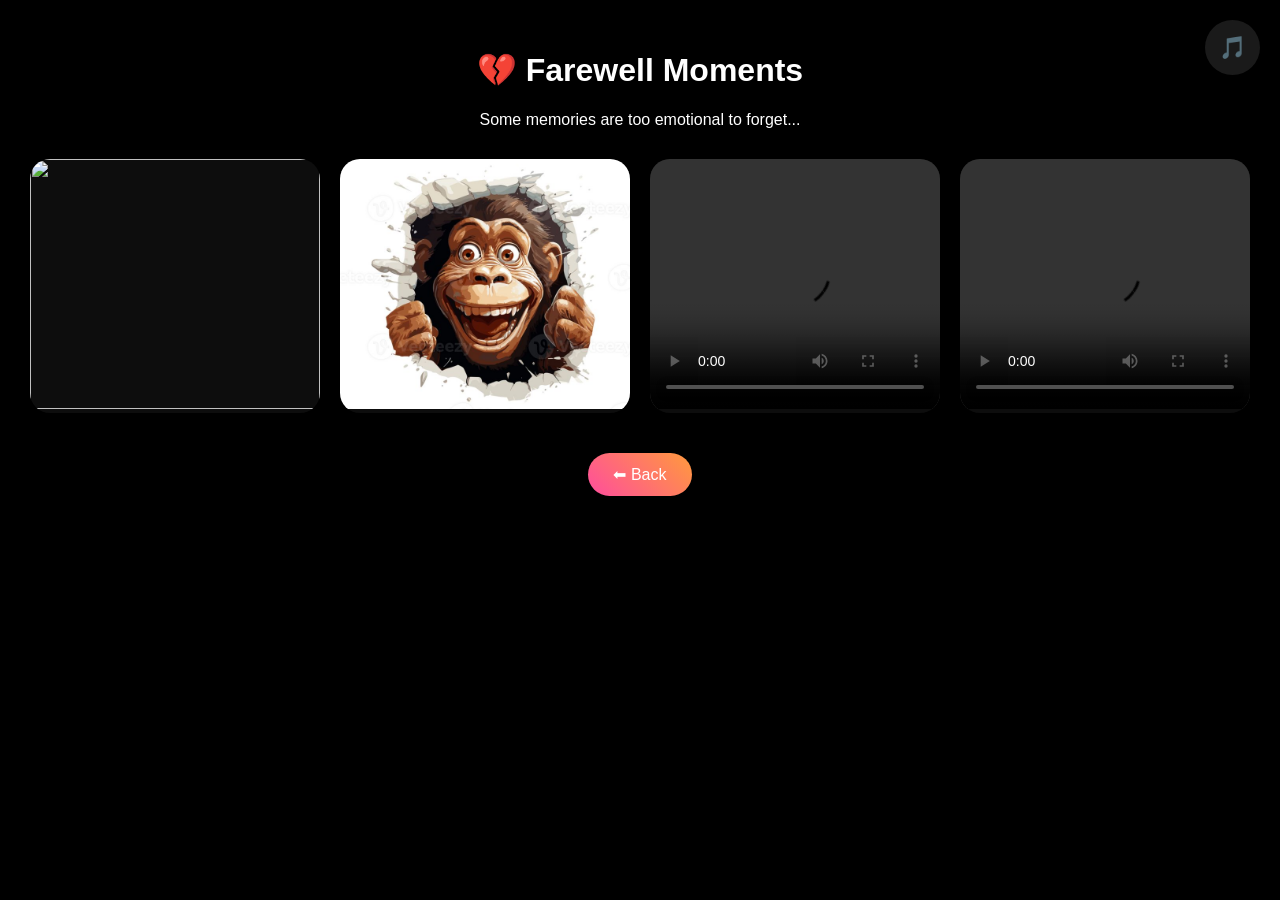
==== pages/surprise.html @ c98bd46a "surprise html updated" ====
<!DOCTYPE html>
<html lang="en">

<head>
<meta charset="UTF-8">
<meta name="viewport" content="width=device-width, initial-scale=1.0">

<title>Farewell Moments 💔</title>

<link rel="stylesheet" href="../css/style.css">
<link rel="stylesheet" href="../css/surprise.css">

</head>

<body>

<!-- 🎵 MUSIC -->
<audio id="sadMusic" loop>
  <source src="../assets/audio/farewell.mp3" type="audio/mp3">
</audio>

<!-- 🔊 BUTTON -->
<div class="music-btn" id="playMusic">🎵</div>

<h1 class="fade">💔 Farewell Moments</h1>
<p class="fade">Some memories are too emotional to forget...</p>

<div class="surprise-grid">

  <div class="card fade">
    <img src="../assets/surprise/img1.jpg">
  </div>

  <div class="card fade">
    <img src="../assets/surprise/img2.jpg">
  </div>

  <div class="card fade">
    <video controls>
      <source src="../assets/surprise/video1.mp4" type="video/mp4">
    </video>
  </div>

  <div class="card fade">
    <video controls>
      <source src="../assets/surprise/video2.mp4" type="video/mp4">
    </video>
  </div>

</div>

<a href="../index.html" class="back-btn fade">⬅ Back</a>

<script src="../js/surprise.js"></script>

</body>
</html>
---- css/style.css ----
body{
margin:0;
font-family:'Poppins',sans-serif;
color:white;
background:#000;
overflow-x:hidden;
position:relative;
}

/* GLOWING PARTICLES BACKGROUND */

.particles{
position:fixed;
top:0;
left:0;
width:100%;
height:100%;
pointer-events:none;
z-index:1;
overflow:hidden;
}

.particles::before,
.particles::after{
content:"";
position:absolute;
width:200%;
height:200%;
background-image:
radial-gradient(circle,#ffffff 2px,transparent 2px);
background-size:80px 80px;
animation:particlesMove 60s linear infinite;
opacity:0.2;
}

@keyframes particlesMove{

from{
transform:translateY(0);
}

to{
transform:translateY(-500px);
}

}


/* FLOATING EMOJIS BACKGROUND */

.emoji-bg{
position:fixed;
top:0;
left:0;
width:100%;
height:100%;
pointer-events:none;
z-index:0;
overflow:hidden;
}

.emoji{
position:absolute;
font-size:30px;
opacity:0.3;
animation:floatUp 18s linear infinite;
transition:transform 0.3s ease;
filter:drop-shadow(0 0 8px rgba(255,255,255,0.6));
}

@keyframes floatUp{

0%{
transform:translateY(100vh) rotate(0deg);
opacity:0;
}

50%{
opacity:0.2;
}

100%{
transform:translateY(-10vh) rotate(360deg);
opacity:0;
}

}


/* SECTION BASE */

section{
padding:120px 10%;
text-align:center;
position:relative;
z-index:2;
}


/* HERO */

.hero{
min-height:100vh;
display:flex;
align-items:center;
justify-content:space-between;
flex-wrap:wrap;
}

.hero-content{
max-width:600px;
background:rgba(255,255,255,0.06);
padding:50px;
border-radius:25px;
backdrop-filter:blur(15px);
box-shadow:0 20px 40px rgba(0,0,0,0.5);
}

.hero h1{
font-size:54px;
font-family:'Playfair Display',serif;
text-shadow:0 5px 30px rgba(0,0,0,0.8);
}

.hero h2{
font-size:30px;
}

.hero h3{
font-size:22px;
}

.college-name{
opacity:0.9;
margin-bottom:20px;
}

.tagline{
font-family:'Pacifico',cursive;
font-size:22px;
color:#FFD166;
}


/* BUTTON */

button{
background:linear-gradient(45deg,#ff4d9d,#ff9a3c);
border:none;
padding:16px 40px;
border-radius:40px;
font-size:18px;
color:white;
cursor:pointer;
box-shadow:0 10px 30px rgba(0,0,0,0.5);
transition:0.3s;
}

button:hover{
transform:scale(1.1);
box-shadow:0 15px 40px rgba(0,0,0,0.8);
}


/* GLASS SECTIONS */

.quote-section,
.memories-intro,
.video-intro,
.seniors-intro,
.faculty-intro,
.timeline-intro,
.fun-awards,
.messages,
.surprise{

background:rgba(255,255,255,0.06);
backdrop-filter:blur(15px);
border-radius:25px;
margin:80px 8%;
padding:100px 40px;
box-shadow:0 20px 40px rgba(0,0,0,0.6);
}


/* QUOTE */

.quote{
font-family:'Playfair Display',serif;
font-size:36px;
line-height:1.6;
max-width:900px;
margin:auto;
text-shadow:0 6px 30px rgba(0,0,0,0.9);
}


/* FADE ANIMATION */

.fade-element{
opacity:0;
transform:translateY(40px);
transition:all 1s ease;
}

.fade-element.show{
opacity:1;
transform:translateY(0);
}


/* MUSIC BUTTON */

.music-control{
position:fixed;
top:20px;
right:20px;
background:rgba(255,255,255,0.15);
backdrop-filter:blur(10px);
width:60px;
height:60px;
border-radius:50%;
display:flex;
align-items:center;
justify-content:center;
font-size:24px;
cursor:pointer;
z-index:1000;
transition:0.3s;
}

.music-control:hover{
transform:scale(1.15);
}


/* SCROLL INDICATOR */

.scroll-indicator{
margin-top:30px;
font-size:18px;
animation:bounce 2s infinite;
}

@keyframes bounce{
0%,100%{transform:translateY(0);}
50%{transform:translateY(8px);}
}


/* FOOTER */

footer{
background:#000;
padding:40px;
font-size:18px;
border-top:1px solid rgba(255,255,255,0.1);
}
/* SPARKLE TRAIL EFFECT */

#sparkle-container{
position:fixed;
top:0;
left:0;
width:100%;
height:100%;
pointer-events:none;
z-index:3;
}

.sparkle{
position:absolute;
width:6px;
height:6px;
background:white;
border-radius:50%;
pointer-events:none;
animation:sparkleFade 1s linear forwards;
box-shadow:0 0 8px white, 0 0 12px #ffd700;
}

@keyframes sparkleFade{

0%{
opacity:1;
transform:scale(1);
}

100%{
opacity:0;
transform:scale(0);
}

}
---- css/surprise.css ----
body{
  background:#000;
  color:white;
  text-align:center;
  padding:30px;
}

/* MUSIC BUTTON */
.music-btn{
  position:fixed;
  top:20px;
  right:20px;
  width:55px;
  height:55px;
  border-radius:50%;
  background:rgba(255,255,255,0.1);
  display:flex;
  align-items:center;
  justify-content:center;
  font-size:22px;
  cursor:pointer;
  z-index:1000;
}

/* GRID */
.surprise-grid{
  display:grid;
  grid-template-columns:repeat(auto-fit,minmax(250px,1fr));
  gap:20px;
  margin-top:30px;
}

/* CARD */
.card{
  border-radius:20px;
  overflow:hidden;
  background:rgba(255,255,255,0.05);
  transition:0.4s;
}

/* IMAGE + VIDEO */
.card img,
.card video{
  width:100%;
  height:250px;
  object-fit:cover;
}

/* HOVER EFFECT */
.card:hover{
  transform:scale(1.05);
}

/* BACK BUTTON */
.back-btn{
  display:inline-block;
  margin-top:40px;
  padding:12px 25px;
  border-radius:30px;
  background:linear-gradient(45deg,#ff4d9d,#ff9a3c);
  text-decoration:none;
  color:white;
}

/* FADE ANIMATION */
.fade{
  opacity:0;
  transform:translateY(40px);
  transition:1s;
}

.fade.show{
  opacity:1;
  transform:translateY(0);
}
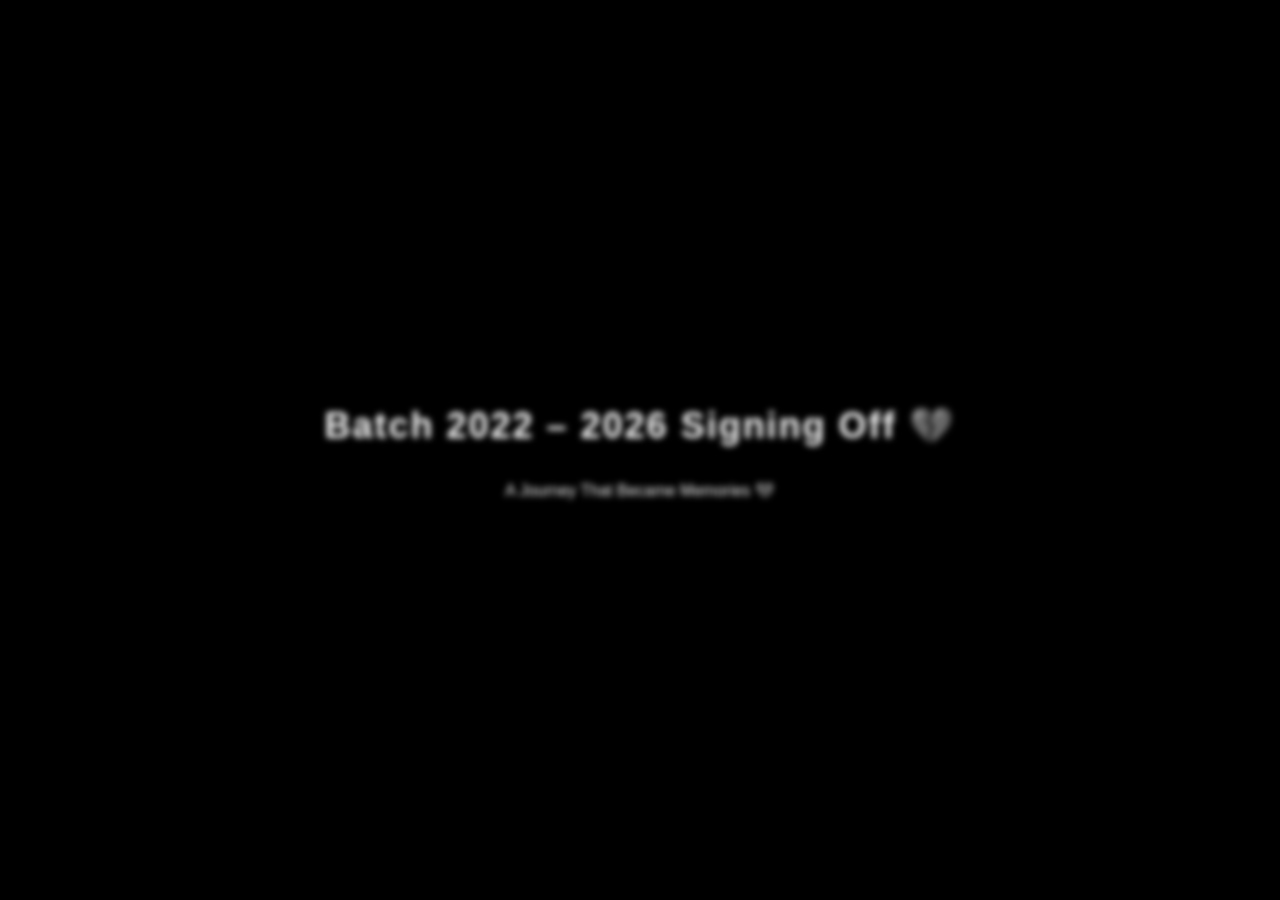
==== commit e26f709b: "updated surprise sections" ====
--- a/pages/surprise.html
+++ b/pages/surprise.html
@@ -14,41 +14,71 @@
 
 <body>
 
+<!-- 🎬 INTRO -->
+<div id="introScreen">
+  <h1 class="intro-text">Batch 2022 – 2026 Signing Off 💔</h1>
+  <p class="intro-sub">A Journey That Became Memories 💔</p>
+</div>
+
+<!-- 🎞 FULLSCREEN SLIDESHOW -->
+<div class="fullscreen-slideshow">
+  <img src="../assets/surprise/img1.png">
+  <img src="../assets/surprise/img2.jpeg">
+  <img src="../assets/surprise/img3.jpg">
+</div>
+
+<!-- 🕊 HEART PARTICLES -->
+<div id="hearts"></div>
+
 <!-- 🎵 MUSIC -->
 <audio id="sadMusic" loop>
-  <source src="../assets/audio/farewell.mp3" type="audio/mp3">
+  <source src="../assets/audio/farewell.mpeg" type="audio/mp3">
 </audio>
 
-<!-- 🔊 BUTTON -->
 <div class="music-btn" id="playMusic">🎵</div>
 
+<!-- 💬 QUOTE -->
+<div class="floating-quote"></div>
+
+<!-- 🔥 CONTENT -->
 <h1 class="fade">💔 Farewell Moments</h1>
 <p class="fade">Some memories are too emotional to forget...</p>
 
 <div class="surprise-grid">
 
+  <!-- IMAGE -->
   <div class="card fade">
-    <img src="../assets/surprise/img1.jpg">
+    <img src="../assets/surprise/img1.png" class="zoom">
   </div>
 
   <div class="card fade">
-    <img src="../assets/surprise/img2.jpg">
+    <img src="../assets/surprise/img2.jpeg" class="zoom">
   </div>
 
-  <div class="card fade">
-    <video controls>
-      <source src="../assets/surprise/video1.mp4" type="video/mp4">
-    </video>
+  <!-- VIDEO -->
+  <div class="card fade video-card" data-video="../assets/surprise/video1.mp4">
+    <img src="../assets/surprise/thumb1.jpg">
+    <div class="play-btn">▶</div>
   </div>
 
-  <div class="card fade">
-    <video controls>
-      <source src="../assets/surprise/video2.mp4" type="video/mp4">
-    </video>
+  <div class="card fade video-card" data-video="../assets/surprise/video2.mp4">
+    <img src="../assets/surprise/thumb2.png">
+    <div class="play-btn">▶</div>
   </div>
 
 </div>
 
+<!-- 🎬 VIDEO POPUP -->
+<div id="videoPopup" class="video-popup">
+  <span class="close">✖</span>
+  <video id="popupVideo" controls autoplay></video>
+</div>
+<div id="imagePopup" class="image-popup">
+  <span class="close-img">✖</span>
+  <img id="popupImage">
+</div>
+
+<!-- 🔙 BACK -->
 <a href="../index.html" class="back-btn fade">⬅ Back</a>
 
 <script src="../js/surprise.js"></script>
--- a/css/surprise.css
+++ b/css/surprise.css
@@ -1,11 +1,20 @@
+/* =========================
+   🌑 BASE CLEAN RESET
+========================= */
+
 body{
+  margin:0;
+  font-family:'Poppins',sans-serif;
   background:#000;
   color:white;
+  overflow-x:hidden;
   text-align:center;
-  padding:30px;
-}
-
-/* MUSIC BUTTON */
+}
+
+/* =========================
+   🎵 MUSIC BUTTON
+========================= */
+
 .music-btn{
   position:fixed;
   top:20px;
@@ -14,62 +23,331 @@
   height:55px;
   border-radius:50%;
   background:rgba(255,255,255,0.1);
+  backdrop-filter:blur(10px);
   display:flex;
   align-items:center;
   justify-content:center;
   font-size:22px;
   cursor:pointer;
   z-index:1000;
-}
-
-/* GRID */
+  transition:0.3s;
+}
+
+.music-btn:hover{
+  transform:scale(1.1);
+}
+
+/* =========================
+   🎬 INTRO SCREEN (FIXED)
+========================= */
+
+#introScreen{
+  position:fixed;
+  inset:0;
+  background:black;
+  display:flex;
+  flex-direction:column;
+  justify-content:center;
+  align-items:center;
+  z-index:99999;
+  transition:opacity 2s ease;
+}
+
+.intro-text{
+  font-size:36px;
+  letter-spacing:2px;
+  text-align:center;
+  animation:fadeText 2s ease forwards;
+}
+
+.intro-sub{
+  margin-top:10px;
+  opacity:0;
+  animation:fadeText 2s ease 1s forwards;
+}
+
+@keyframes fadeText{
+  from{opacity:0; transform:translateY(20px);}
+  to{opacity:1; transform:translateY(0);}
+}
+
+/* grayscale intro */
+body.intro-active{
+  filter:grayscale(100%) blur(3px);
+}
+
+body.loaded{
+  filter:none;
+}
+
+/* =========================
+   🎬 TITLE SECTION (FIX ALIGN)
+========================= */
+
+h1{
+  margin-top:40px;
+  font-size:28px;
+}
+
+p{
+  opacity:0.7;
+  margin-bottom:20px;
+}
+
+/* =========================
+   🎞 SLIDESHOW HERO IMAGE
+========================= */
+
+.fullscreen-slideshow{
+  width:100%;
+  max-width:600px;
+  margin:20px auto;
+  border-radius:20px;
+  overflow:hidden;
+  position:relative;
+}
+
+.fullscreen-slideshow img{
+  width:100%;
+  height:300px;
+  object-fit:cover;
+  position:absolute;
+  top:0;
+  left:0;
+  opacity:0;
+  transition:opacity 1s ease;
+}
+
+/* =========================
+   🧊 GRID (CLEAN & CENTER)
+========================= */
+
 .surprise-grid{
   display:grid;
-  grid-template-columns:repeat(auto-fit,minmax(250px,1fr));
-  gap:20px;
-  margin-top:30px;
-}
-
-/* CARD */
+  grid-template-columns:repeat(auto-fit,minmax(260px,1fr));
+  gap:25px;
+  padding:20px;
+  max-width:1100px;
+  margin:auto;
+}
+
+/* =========================
+   🎴 CARD (PREMIUM)
+========================= */
+
 .card{
   border-radius:20px;
   overflow:hidden;
   background:rgba(255,255,255,0.05);
+  backdrop-filter:blur(10px);
   transition:0.4s;
-}
-
-/* IMAGE + VIDEO */
-.card img,
-.card video{
-  width:100%;
-  height:250px;
+  position:relative;
+}
+
+.card:hover{
+  transform:translateY(-5px) scale(1.03);
+}
+
+/* =========================
+   🖼 IMAGE FIX
+========================= */
+
+.card img{
+  width:100%;
+  height:260px;
   object-fit:cover;
-}
-
-/* HOVER EFFECT */
-.card:hover{
-  transform:scale(1.05);
-}
-
-/* BACK BUTTON */
+  transition:transform 6s ease;
+}
+
+/* cinematic zoom */
+.card:hover img{
+  transform:scale(1.08);
+}
+
+/* =========================
+   🎬 VIDEO PLAY BUTTON
+========================= */
+
+.video-card{
+  cursor:pointer;
+}
+
+.play-btn{
+  position:absolute;
+  top:50%;
+  left:50%;
+  transform:translate(-50%,-50%);
+  font-size:35px;
+  background:rgba(0,0,0,0.6);
+  padding:12px 16px;
+  border-radius:50%;
+}
+
+/* =========================
+   🎥 VIDEO POPUP
+========================= */
+
+.video-popup{
+  position:fixed;
+  inset:0;
+  background:rgba(0,0,0,0.95);
+  display:none;
+  align-items:center;
+  justify-content:center;
+  z-index:9999;
+}
+
+.video-popup video{
+  width:90%;
+  max-width:800px;
+  border-radius:15px;
+}
+
+.video-popup .close{
+  position:absolute;
+  top:20px;
+  right:25px;
+  font-size:30px;
+  cursor:pointer;
+}
+
+/* =========================
+   💬 FLOATING QUOTE (BOTTOM FIX)
+========================= */
+
+.floating-quote{
+  position:fixed;
+  bottom:20px;
+  left:50%;
+  transform:translateX(-50%);
+  font-size:14px;
+  text-align:center;
+  opacity:0;
+  max-width:90%;
+  padding:10px 18px;
+
+  background:rgba(0,0,0,0.5);
+  backdrop-filter:blur(10px);
+  border-radius:20px;
+
+  transition:0.5s;
+}
+
+/* =========================
+   ❤️ HEART PARTICLES (FIXED)
+========================= */
+
+#hearts{
+  position:fixed;
+  inset:0;
+  pointer-events:none;
+  overflow:hidden;
+  z-index:2;
+}
+
+.heart{
+  position:absolute;
+  bottom:-20px;
+  animation:floatUp 8s linear forwards;
+}
+
+@keyframes floatUp{
+  from{
+    transform:translateY(0);
+    opacity:1;
+  }
+  to{
+    transform:translateY(-100vh);
+    opacity:0;
+  }
+}
+
+/* =========================
+   🕊 PARTICLE BACKGROUND
+========================= */
+
+.particles-bg{
+  position:fixed;
+  inset:0;
+  pointer-events:none;
+  z-index:1;
+}
+
+.particles-bg::before{
+  content:"";
+  position:absolute;
+  width:100%;
+  height:100%;
+  background-image:radial-gradient(#fff 1px, transparent 1px);
+  background-size:60px 60px;
+  opacity:0.08;
+  animation:moveParticles 60s linear infinite;
+}
+
+@keyframes moveParticles{
+  from{transform:translateY(0);}
+  to{transform:translateY(-400px);}
+}
+
+/* =========================
+   🔘 BACK BUTTON
+========================= */
+
 .back-btn{
   display:inline-block;
-  margin-top:40px;
+  margin:40px auto;
   padding:12px 25px;
   border-radius:30px;
   background:linear-gradient(45deg,#ff4d9d,#ff9a3c);
   text-decoration:none;
   color:white;
-}
-
-/* FADE ANIMATION */
+  transition:0.3s;
+}
+
+.back-btn:hover{
+  transform:scale(1.05);
+}
+
+/* =========================
+   ✨ FADE ANIMATION
+========================= */
+
 .fade{
   opacity:0;
   transform:translateY(40px);
-  transition:1s;
+  transition:1.2s ease;
 }
 
 .fade.show{
   opacity:1;
   transform:translateY(0);
+}
+/* IMAGE POPUP */
+
+.image-popup{
+  position:fixed;
+  top:0;
+  left:0;
+  width:100%;
+  height:100%;
+  background:rgba(0,0,0,0.95);
+  display:none;
+  align-items:center;
+  justify-content:center;
+  z-index:9999;
+}
+
+.image-popup img{
+  width:90%;
+  max-width:800px;
+  border-radius:15px;
+}
+
+.close-img{
+  position:absolute;
+  top:20px;
+  right:25px;
+  font-size:30px;
+  cursor:pointer;
+  color:white;
 }
